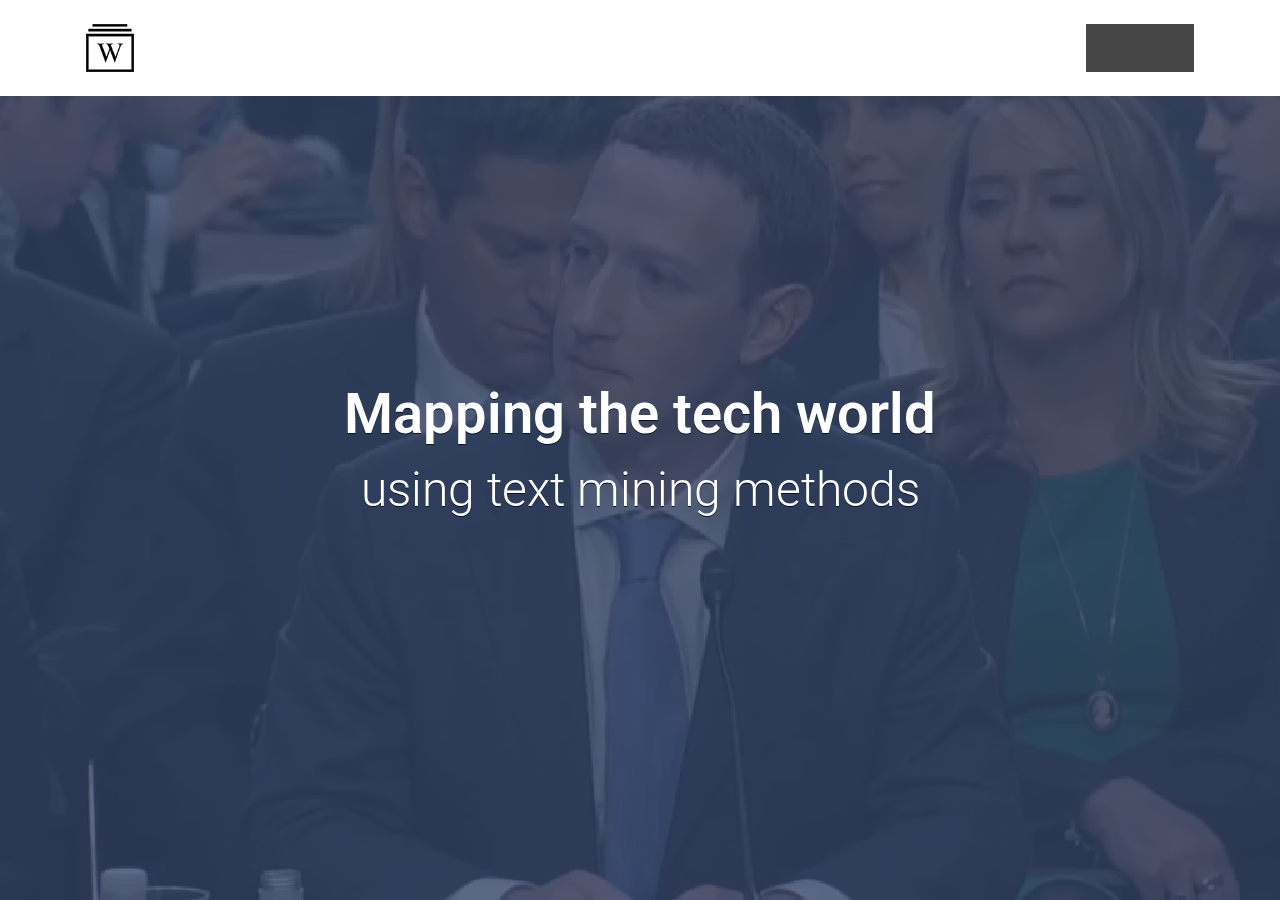
==== index.html @ 3dc0b2a1 "sources" ====
<!doctype html>
<html lang="en" prefix="og: http://ogp.me/ns#">
  <head>
    <meta charset="utf-8">
    <meta name="viewport" content="width=device-width, initial-scale=1">

    <!-- CLEAN MARKUP = GOOD KARMA.
      Hi source code lover,

      you're a curious person and a fast learner ;)
      Let's make something beautiful together. Contribute on Github:
      https://github.com/webslides/webslides

      Thanks!
      -->

    <!-- SEO -->
    <title>Consortium meeting Torino</title>
    <meta name="description" content="CM_Torino">

    <!-- URL CANONICAL -->
    <!-- <link rel="canonical" href="http://your-url.com/permalink"> -->

    <!-- Google Fonts -->
    <link href="https://fonts.googleapis.com/css?family=Roboto:100,100i,300,300i,400,400i,700,700i%7CMaitree:200,300,400,600,700&amp;subset=latin-ext" rel="stylesheet">

    <!-- CSS Base -->
    <link rel="stylesheet" type='text/css' media='all' href="./static/css/webslides.css">

    <!-- Optional - CSS SVG Icons (Font Awesome) -->
    <link rel="stylesheet" type="text/css" media="all" href="./static/css/svg-icons.css">

    <!-- SOCIAL CARDS (ADD YOUR INFO) -->

    <!-- FACEBOOK -->
    <meta property="og:url" content="http://your-url.com/permalink"> <!-- EDIT -->
    <meta property="og:type" content="article">
    <meta property="og:title" content="WebSlides Landings: Create your web presence easily"> <!-- EDIT -->
    <meta property="og:description" content="Create simple, beautiful landing pages with WebSlides. 120+ free slides ready to use."> <!-- EDIT -->
    <meta property="og:updated_time" content="2017-01-04T16:54:27"> <!-- EDIT -->
    <meta property="og:image" content="./static/images/share-webslides.jpg" > <!-- EDIT -->

    <!-- TWITTER -->
    <meta name="twitter:card" content="summary_large_image">
    <meta name="twitter:site" content="@webslides"> <!-- EDIT -->
    <meta name="twitter:creator" content="@jlantunez"> <!-- EDIT -->
    <meta name="twitter:title" content="WebSlides Landings: Create your web presence easily"> <!-- EDIT -->
    <meta name="twitter:description" content="Create simple, beautiful landing pages with WebSlides. 120+ free slides ready to use."> <!-- EDIT -->
    <meta name="twitter:image" content="./static/images/share-webslides.jpg"> <!-- EDIT -->

    <!-- FAVICONS -->
    <link rel="shortcut icon" sizes="16x16" href="./static/images/favicons/favicon.png">
    <link rel="shortcut icon" sizes="32x32" href="./static/images/favicons/favicon-32.png">
    <link rel="apple-touch-icon icon" sizes="76x76" href="./static/images/favicons/favicon-76.png">
    <link rel="apple-touch-icon icon" sizes="120x120" href="./static/images/favicons/favicon-120.png">
    <link rel="apple-touch-icon icon" sizes="152x152" href="./static/images/favicons/favicon-152.png">
    <link rel="apple-touch-icon icon" sizes="180x180" href="./static/images/favicons/favicon-180.png">
    <link rel="apple-touch-icon icon" sizes="192x192" href="./static/images/favicons/favicon-192.png">

    <!-- Android -->
    <meta name="mobile-web-app-capable" content="yes">
    <meta name="theme-color" content="#333333">
  </head>
  <body>
    <header role="banner">
      <nav role="navigation">
        <p class="logo"><a href="./index.html" title="WebSlides">WebSlides</a></p>
        <ul>
          <li class="github">
            <a rel="external" href="https://github.com/mpalinski" title="Github">
              <svg class="fa-github">
                <use xlink:href="#fa-github"></use>
              </svg>
              <em>mpalinski</em>
            </a>
          </li>
          <li class="twitter">
            <a rel="external" href="https://twitter.com/michalpalinski" title="Twitter">
              <svg class="fa-twitter">
                <use xlink:href="#fa-twitter"></use>
              </svg>
              <em>@michal.palinski</em>
            </a>
          </li>
          <!--  <li class="dribbble"><a rel="external" href="http://dribbble.com/webslides" title="Dribbble"><svg class="fa-dribbble"><use xlink:href="#fa-dribbble"></use></svg> <em>webslides</em></a></li> -->
        </ul>
      </nav>
    </header>
    <main role="main">
      <article id="webslides">

        <!-- Quick Guide
          - Each parent <section> in the <article id="webslides"> element is an individual slide.
          - Vertical sliding = <article id="webslides" class="vertical">
          - <div class="wrap"> = container 90% / <div class="wrap size-50"> = 45%;
        -->
        <section class="fullscreen bg-blue aligncenter">
         <div class="embed dark">
           <video autoplay loop muted poster="./static/images/zuckerberg.png">
              <source src="./videoplayback.mp4" type="video/mp4">
           </video>
          </div><!-- .end .embed -->
          <!-- .wrap = container (width: 90%) -->
          <div class="wrap">
            <!-- <h1><code>Paying with your data</code> </h1> -->
            <h1><strong>Mapping the tech world</strong> </h1>
            <h2> using text mining methods </h2>
          </div>
          <!-- .end .wrap -->
        </section>

        <section>
          <!--.wrap = container (width: 90%) -->
          <div class="wrap size-60">
            <h3><strong>Mapping the tech world. </strong>Agenda</h3>
            <hr>
            <div class="bg-white shadow">
              <ul class="flexblock reasons">
                <li>
                  <h2>Research goals</h2>
                  <p>Links with NGI</p>
                </li>
                <li>
                  <h2>Methods</h2>
                  <p>Non-technical introduction</p>
                </li>
                <li>
                  <h2>Results</h2>
                  <p>Maps, maps and more maps</p>
                </li>
                <li>
                  <h2>Conclusions</h2>
                  <p>...and next steps</p>
                </li>
              </ul>
            </div> <!-- .end .bg-white shadow -->
          </div>
          <!-- .end .wrap -->
        </section>

        <section>
          <!--.wrap = container (width: 90%) -->
          <div class="wrap aligncenter">
            <p class="text-subtitle">Mapping the tech world</p>
            <h2>Research goals</h2>
          </div>
          <!-- .end .wrap -->
        </section>

        <section>
          <!--.wrap = container (width: 90%) -->
          <div class="wrap size-60">
            <h3><strong>Research goals</strong></h3>
            <hr>

            <blockquote>
<cite>
<p>Our aim is to support the Next Generation Internet initiative by providing data science tools to map and analyse the developments of the tech word</p>
</cite>
</blockquote>
            <hr>
            <div class="bg-white shadow">
              <ul class="flexblock reasons">
                <li>
                  <h2>Identify</h2>
                  <p>widely discussed topics, focusing on emerging technologies and policy issues</p>
                </li>
                <li>
                  <h2>Dive deeper</h2>
                  <p>in selected areas and highlight key focal points of recent developments</p>
                </li>
              </ul>
            </div> <!-- .end .bg-white shadow -->
          </div>
          <!-- .end .wrap -->
        </section>


        <section>
          <!--.wrap = container (width: 90%) -->
          <div class="wrap aligncenter">
            <p class="text-subtitle">Mapping the tech world</p>
            <h2>Methods</h2>
          </div>
          <!-- .end .wrap -->
        </section>

        <section>
          <div class="wrap">
            <h2><strong>Text mining</strong> Methods</h2>
            <ul class="flexblock gallery">
              <li>
                <a href="#">
                  <figure>
                    <img alt="Thumbnail " src="https://i.imgur.com/o6ag0zM.png">
                    <figcaption>
                      <h2>Topic modelling</h2>
                      <p>LDA</p>
                    </figcaption>
                  </figure>
                </a>
              </li>
              <li>
                <a href="#">
                  <figure>
                    <img alt="Thumbnail" src="https://i.imgur.com/4sPwjA5.png">
                    <figcaption>
                      <h2>Clustering</h2>
                      <p>t-SNE</p>
                    </figcaption>
                  </figure>
                </a>
              </li>
              <li>
                <a href="#">
                  <figure>
                    <img alt="Thumbnail" src="https://i.imgur.com/WFU6CFU.png">
                    <figcaption>
                      <h2>Vectorization</h2>
                      <p>Word2Vec</p>
                    </figcaption>
                  </figure>
                </a>
              </li>
            </ul>
          </div>
          <!-- .end .wrap -->
        </section>

        <section>
          <div class="wrap size-40 zoomIn aligncenter">
            <h4>

            </h4>
            <hr>
            <div class="embed">
              <iframe src="./sources.html" alt="Sources" width="100%"></iframe>
              </div>
            <hr>
            <p>

            </p>

          </div>
        </section>
      </article>
    </main>
    <!--main-->

    <!-- Required -->
    <script src="./static/js/webslides.js"></script>

    <script>
      window.ws = new WebSlides();
    </script>

    <!-- OPTIONAL - svg-icons.js (fontastic.me - Font Awesome as svg icons) -->
    <script defer src="./static/js/svg-icons.js"></script>

  </body>
</html>
---- static/css/svg-icons.css ----
/*=====================================================
Important! 
/js/svg-icons.js is required.
======================================================= */

/*=====================================================
Font Awesome 4.4 as SVG Icons via http://fontastic.me  
class = .fa- (Go to https://fortawesome.github.io/Font-Awesome/icons/)

SVG ICONS - Don't use icon fonts: 
https://speakerdeck.com/ninjanails/death-to-fa-fonts
======================================================= */

svg {
	display: inline-block;
	vertical-align: middle;
	width: 1em;
	height: 1em;

}
[class*="fa-"].large{font-size: 8rem;}


.fa-glass {
	width: 1.0000000298023224em;
}

.fa-music {
	width: 0.8571396097540855em;
}

.fa-search {
	width: 0.9285706554849185em;
}

.fa-envelope-o {
	width: 1.000000972300768em;
}

.fa-heart {
	width: 0.9999999646097422em;
}

.fa-star {
	width: 0.9285713043063879em;
}

.fa-star-o {
	width: 0.9285713043063879em;
}

.fa-user {
	width: 0.785713868836563em;
}

.fa-film {
	width: 1.071429569274187em;
}

.fa-th-large {
	width: 0.9285712415972966em;
}

.fa-th {
	width: 1.0000000521540642em;
}

.fa-th-list {
	width: 1.0000000521540642em;
}

.fa-check {
	width: 1.0000000596046448em;
}

.fa-close {
	width: 0.7857149094343185em;
}

.fa-search-plus {
	width: 0.9285706554849185em;
}

.fa-search-minus {
	width: 0.9285706554849185em;
}

.fa-power-off {
	width: 0.8571455205480252em;
}

.fa-signal {
	width: 0.9999999916180968em;
}

.fa-trash-o {
	width: 0.7857138803228736em;
}

.fa-home {
	width: 0.928572153672576em;
}

.fa-file-o {
	width: 0.8571445867419243em;
}

.fa-clock-o {
	width: 0.8571425850192682em;
}

.fa-road {
	width: 1.0714228972792625em;
}

.fa-download {
	width: 0.9285713359713554em;
}

.fa-arrow-circle-o-down {
	width: 0.8571425850192682em;
}

.fa-arrow-circle-o-up {
	width: 0.8571425850192682em;
}

.fa-inbox {
	width: 0.8571455143392086em;
}

.fa-play-circle-o {
	width: 0.8571425850192682em;
}

.fa-repeat {
	width: 0.8571445668737852em;
}

.fa-refresh {
	width: 0.8571436268589423em;
}

.fa-list-alt {
	width: 1.000000972300768em;
}

.fa-lock {
	width: 1.000000972300768em;
}

.fa-flag {
	width: 1.0357158780097961em;
}

.fa-headphones {
	width: 0.9285684004426003em;
}

.fa-volume-off {
	width: 0.42857232317328453em;
}

.fa-volume-down {
	width: 0.642858412116766em;
}

.fa-volume-up {
	width: 0.9285729192197323em;
}

.fa-qrcode {
	width: 0.7857138514518738em;
}

.fa-tag {
	width: 0.8454238213598728em;
}

.fa-tags {
	width: 1.0597098506987095em;
}

.fa-book {
	width: 0.9302451089024544em;
}

.fa-bookmark {
	width: 0.7142852507531643em;
}

.fa-print {
	width: 0.9285733308643103em;
}

.fa-camera {
	width: 1.0714288031060732em;
}

.fa-font {
	width: 0.9285733103752136em;
}

.fa-bold {
	width: 0.7857098877429962em;
}

.fa-italic {
	width: 0.5714278221130371em;
}

.fa-text-height {
	width: 1.000002734363079em;
}

.fa-text-width {
	width: 0.857142724096775em;
}

.fa-align-left {
	width: 0.9999999664723873em;
}

.fa-align-center {
	width: 1.0000009797513485em;
}

.fa-align-right {
	width: 1.0000009797513485em;
}

.fa-align-justify {
	width: 1.0000009797513485em;
}

.fa-list {
	width: 0.9999999906867743em;
}

.fa-dedent {
	width: 0.9999989476054907em;
}

.fa-indent {
	width: 0.9999989476054907em;
}

.fa-video-camera {
	width: 0.9999980057277753em;
}

.fa-image {
	width: 1.071429569274187em;
}

.fa-pencil {
	width: 0.8454248607158661em;
}

.fa-map-marker {
	width: 0.8714316554367542em;
	margin-top: -0.2em;
}

.fa-adjust {
	width: 0.8571425850192682em;
}

.fa-tint {
	width: 0.8714316815137863em;
}

.fa-edit {
	width: 0.9955342138805463em;
}

.fa-share-square-o {
	width: 0.9285693491497113em;
}

.fa-check-square-o {
	width: 0.9280096615352704em;
}

.fa-arrows {
	width: 0.9999999888241291em;
}

.fa-step-backward {
	width: 0.5714307241141796em;
}

.fa-fast-backward {
	width: 1.000000935047865em;
}

.fa-backward {
	width: 0.9966524690389633em;
}

.fa-play {
	width: 0.7851562518626451em;
}

.fa-pause {
	width: 0.8571436069905758em;
}

.fa-stop {
	width: 0.8571436069905758em;
}

.fa-forward {
	width: 0.8604901600629091em;
}

.fa-fast-forward {
	width: 0.9999990034848452em;
}

.fa-step-forward {
	width: 0.5714267063885927em;
}

.fa-eject {
	width: 0.85825614631176em;
}

.fa-chevron-left {
	width: 0.7500009983778em;
}

.fa-chevron-right {
	width: 0.6785712540149689em;
}

.fa-plus-circle {
	width: 0.8571425850192682em;
}

.fa-minus-circle {
	width: 0.8571425850192682em;
}

.fa-times-circle {
	width: 0.8571425850192682em;
}

.fa-check-circle {
	width: 0.8571425850192682em;
}

.fa-question-circle {
	width: 0.8571425850192682em;
}

.fa-info-circle {
	width: 0.8571425850192682em;
}

.fa-crosshairs {
	width: 0.8571436069905758em;
}

.fa-times-circle-o {
	width: 0.8571425850192682em;
}

.fa-check-circle-o {
	width: 0.8571425850192682em;
}

.fa-ban {
	width: 0.8571426247557004em;
}

.fa-arrow-left {
	width: 0.8928571492433548em;
}

.fa-arrow-right {
	width: 0.8214280630151052em;
}

.fa-arrow-up {
	width: 0.9285692870616913em;
}

.fa-arrow-down {
	width: 0.9285712018609047em;
}

.fa-mail-forward {
	width: 1.0000031888484955em;
}

.fa-expand {
	width: 0.8571445606648922em;
}

.fa-compress {
	width: 0.8571445886045694em;
}

.fa-plus {
	width: 0.785714827477932em;
}

.fa-minus {
	width: 0.7857138440012932em;
}

.fa-asterisk {
	width: 0.9285713285207748em;
}

.fa-exclamation-circle {
	width: 0.8571425850192682em;
}

.fa-leaf {
	width: 0.9999980080174282em;
}

.fa-fire {
	width: 0.7857128586620092em;
}

.fa-eye {
	width: 0.9999980051070452em;
}

.fa-eye-slash {
	width: 1.000001983717084em;
}

.fa-exclamation-triangle {
	width: 0.9999999636784196em;
}

.fa-plane {
	width: 0.7860879210056737em;
}

.fa-calendar {
	width: 0.9285707051554937em;
}

.fa-random {
	width: 0.9999999022111297em;
}

.fa-comment {
	width: 0.9999974196152834em;
}

.fa-magnet {
	width: 0.8571425850192682em;
}

.fa-chevron-up {
	width: 0.9999999701976776em;
}

.fa-chevron-down {
	width: 0.9999999850988388em;
}

.fa-retweet {
	width: 1.0714306645095348em;
}

.fa-shopping-cart {
	width: 0.9285732470452785em;
}

.fa-folder {
	width: 0.9285712813336886em;
}

.fa-folder-open {
	width: 1.0485479356721044em;
}

.fa-arrows-v {
	width: 0.42857228219509125em;
}

.fa-arrows-h {
	width: 1.000000972300768em;
}

.fa-bar-chart {
	width: 1.1428574323654175em;
}



.fa-camera-retro {
	width: 1.0000000074505806em;
}

.fa-key {
	width: 0.9391738375027963em;
}

.fa-cogs {
	width: 1.0714287403970957em;
}

.fa-comments {
	width: 1.0000034073991628em;
}

.fa-thumbs-o-up {
	width: 0.8571465983986855em;
}

.fa-thumbs-o-down {
	width: 0.8571435585618019em;
}

.fa-star-half {
	width: 0.4642870929092169em;
}

.fa-heart-o {
	width: 1.0000009778887033em;
}

.fa-sign-out {
	width: 0.875000032285854em;
}

.fa-linkedin-square {
	width: 0.8571416462459638em;
}

.fa-thumb-tack {
	width: 0.6428600810468197em;
}

.fa-external-link {
	width: 0.9999981845417096em;
}

.fa-sign-in {
	width: 0.8571436069905758em;
}

.fa-trophy {
	width: 0.9285706554849185em;
}

.fa-upload {
	width: 0.9285723492503166em;
}

.fa-lemon-o {
	width: 0.8565869312733412em;
}

.fa-phone {
	width: 0.7857128540053964em;
}

.fa-square-o {
	width: 0.7857118571796491em;
}

.fa-bookmark-o {
	width: 0.7142852507531643em;
}

.fa-phone-square {
	width: 0.8571416462459638em;
}

.fa-unlock {
	width: 1.000000972300768em;
}

.fa-credit-card {
	width: 1.0714279003441334em;
}

.fa-feed {
	width: 0.7864560410380363em;
}

.fa-hdd-o {
	width: 0.8571435995399952em;
}

.fa-bullhorn {
	width: 1.000001672655344em;
}

.fa-bell-o {
	width: 0.999999426305294em;
}

.fa-certificate {
	width: 0.8571425257250667em;
}

.fa-hand-o-right {
	width: 1.0000000074505806em;
}

.fa-hand-o-left {
	width: 0.9999989792704582em;
}

.fa-hand-o-up {
	width: 0.8571425552167966em;
}

.fa-hand-o-down {
	width: 0.8571416288614273em;
}

.fa-arrow-circle-left {
	width: 0.8571425850192682em;
}

.fa-arrow-circle-right {
	width: 0.8571425850192682em;
}

.fa-arrow-circle-up {
	width: 0.8571425850192682em;
}

.fa-arrow-circle-down {
	width: 0.8571425850192682em;
}

.fa-wrench {
	width: 0.9391775503754616em;
}

.fa-tasks {
	width: 1.0000009797513485em;
}

.fa-filter {
	width: 0.7857138165272772em;
}

.fa-arrows-alt {
	width: 0.857147540897131em;
}

.fa-group {
	width: 1.071428755919138em;
}

.fa-chain {
	width: 0.9285723119974136em;
}

.fa-cloud {
	width: 1.0714285423358234em;
}

.fa-flask {
	width: 0.9285696372389793em;
}

.fa-cut {
	width: 0.9975810423493385em;
}

.fa-copy {
	width: 1.0000010058283806em;
}

.fa-paperclip {
	width: 0.7857148349285126em;
}

.fa-floppy-o {
	width: 0.8571445867419243em;
}

.fa-square {
	width: 0.8571416462459638em;
}

.fa-bars {
	width: 0.8571436069905758em;
}

.fa-list-ul {
	width: 1.0000010132789612em;
}

.fa-list-ol {
	width: 1.0083701331168413em;
}

.fa-strikethrough {
	width: 0.9999989485368133em;
}

.fa-underline {
	width: 0.8571445560082793em;
}

.fa-table {
	width: 0.9285723157227039em;
}

.fa-magic {
	width: 0.9436386581510305em;
}

.fa-truck {
	width: 1.0357128381729126em;
}

.fa-pinterest {
	width: 0.8571391701698303em;
}

.fa-pinterest-square {
	width: 0.8571406031646802em;
}

.fa-google-plus-square {
	width: 0.8571416462459638em;
}

.fa-google-plus {
	width: 1.2857149516544268em;
}

.fa-money {
	width: 1.0714295767247677em;
}

.fa-caret-down {
	width: 0.571429718285799em;
}

.fa-caret-up {
	width: 0.5714296959340572em;
}

.fa-caret-left {
	width: 0.3928574174642563em;
}

.fa-caret-right {
	width: 0.32142970090126255em;
}

.fa-columns {
	width: 0.9285723157227039em;
}

.fa-sort {
	width: 0.5714296959340572em;
}

.fa-sort-desc {
	width: 0.571429718285799em;
}

.fa-sort-asc {
	width: 0.5714296959340572em;
}

.fa-envelope {
	width: 1.0000022239983082em;
}

.fa-linkedin {
	width: 0.8571429451305903em;
}

.fa-rotate-left {
	width: 0.8571445606648922em;
}

.fa-gavel {
	width: 1.0106014609336853em;
}

.fa-dashboard {
	width: 1.000001922249794em;
}

.fa-comment-o {
	width: 0.9999974196152834em;
}

.fa-comments-o {
	width: 1.0000035266084524em;
}

.fa-bolt {
	width: 1.000000972300768em;
}

.fa-sitemap {
	width: 1.0000010058283806em;
}

.fa-umbrella {
	width: 0.9285703394562006em;
}

.fa-clipboard {
	width: 1.000001959502697em;
}

.fa-lightbulb-o {
	width: 0.5714296922087669em;
}

.fa-exchange {
	width: 0.9999989476054907em;
}

.fa-cloud-download {
	width: 1.0714285423358234em;
}

.fa-cloud-upload {
	width: 1.0714285423358234em;
}

.fa-user-md {
	width: 0.785713868836563em;
}

.fa-stethoscope {
	width: 0.7857138092319147em;
}

.fa-suitcase {
	width: 1.000000116725687em;
}

.fa-bell {
	width: 0.999999426305294em;
}

.fa-coffee {
	width: 1.0357122694451846em;
}

.fa-cutlery {
	width: 0.7857128530740738em;
}

.fa-file-text-o {
	width: 0.8571445867419243em;
}

.fa-building-o {
	width: 1.000000116725687em;
}

.fa-hospital-o {
	width: 1.000000116725687em;
}

.fa-ambulance {
	width: 1.1071423441171646em;
}

.fa-medkit {
	width: 1.000000116725687em;
}

.fa-fighter-jet {
	width: 1.0714295953512192em;
}

.fa-beer {
	width: 0.9642851203680038em;
}

.fa-h-square {
	width: 0.8571416462459638em;
}

.fa-plus-square {
	width: 0.8571416462459638em;
}

.fa-angle-double-left {
	width: 0.5892861261963844em;
}

.fa-angle-double-right {
	width: 0.5535723362118006em;
}

.fa-angle-double-up {
	width: 0.642861433327198em;
}

.fa-angle-double-down {
	width: 0.6428574100136757em;
}

.fa-angle-left {
	width: 0.3750009909272194em;
}

.fa-angle-right {
	width: 0.3392861280590296em;
}

.fa-angle-up {
	width: 0.642861433327198em;
}

.fa-angle-down {
	width: 0.6428574100136757em;
}

.fa-desktop {
	width: 1.071435708552599em;
}

.fa-laptop {
	width: 1.071429569274187em;
}

.fa-tablet {
	width: 1.071429569274187em;
}

.fa-mobile {
	width: 1.071429569274187em;
}

.fa-circle-o {
	width: 0.8571425850192682em;
}

.fa-quote-left {
	width: 0.9285713583230972em;
}

.fa-quote-right {
	width: 0.9285713285207748em;
}

.fa-spinner {
	width: 1.0000000596046448em;
}

.fa-circle {
	width: 0.8571425850192682em;
}

.fa-mail-reply {
	width: 1.0000029690563679em;
}

.fa-folder-o {
	width: 0.9285712813336886em;
}

.fa-folder-open-o {
	width: 1.0652896141011752em;
}

.fa-smile-o {
	width: 0.8571425850192682em;
}

.fa-frown-o {
	width: 0.8571425850192682em;
}

.fa-meh-o {
	width: 0.8571425850192682em;
}

.fa-gamepad {
	width: 1.0714295854171496em;
}

.fa-keyboard-o {
	width: 1.0714286640286446em;
}

.fa-flag-o {
	width: 1.0357160121202469em;
}

.fa-flag-checkered {
	width: 1.0357160121202469em;
}

.fa-terminal {
	width: 0.9358262214809656em;
}

.fa-code {
	width: 1.0714276805520058em;
}

.fa-mail-reply-all {
	width: 0.9999999292194843em;
}

.fa-star-half-empty {
	width: 0.9285682821646333em;
}

.fa-location-arrow {
	width: 0.7859947793185711em;
}

.fa-crop {
	width: 0.9285703515633941em;
}

.fa-code-fork {
	width: 0.5714296698570251em;
}

.fa-chain-broken {
	width: 0.9285713344191509em;
}

.fa-question {
	width: 0.6221200153231621em;
}

.fa-info {
	width: 0.857143547385931em;
}

.fa-exclamation {
	width: 0.857143547385931em
}

.fa-superscript {
	width: 0.8588164150714874em;
}

.fa-subscript {
	width: 0.8599326312541962em;
}

.fa-eraser {
	width: 1.071428793715313em;
}

.fa-puzzle-piece {
	width: 0.9285733483266085em;
}

.fa-microphone {
	width: 0.6428574770689011em;
}

.fa-microphone-slash {
	width: 0.7857128698378801em;
}

.fa-shield {
	width: 0.7142831720411777em;
}

.fa-calendar-o {
	width: 0.9285707051554937em;
}

.fa-fire-extinguisher {
	width: 0.7845058117527515em;
}

.fa-rocket {
	width: 0.9441959485411644em;
}

.fa-maxcdn {
	width: 0.9815869629383087em;
}

.fa-chevron-circle-left {
	width: 0.8571425850192682em;
}

.fa-chevron-circle-right {
	width: 0.8571425850192682em;
}

.fa-chevron-circle-up {
	width: 0.8571425850192682em;
}

.fa-chevron-circle-down {
	width: 0.8571425850192682em;
}

.fa-html5 {
	width: 0.7857138514518738em;
}

.fa-css3 {
	width: 1.0000000596046448em;
}

.fa-anchor {
	width: 0.9999980125576258em;
}

.fa-unlock-alt {
	width: 1.000000972300768em;
}

.fa-bullseye {
	width: 0.8571425850192682em;
}

.fa-ellipsis-h {
	width: 0.7857148125767708em;
}

.fa-ellipsis-v {
	width: 0.21428712457418442em;
}

.fa-rss-square {
	width: 0.8571416462459638em;
}

.fa-play-circle {
	width: 0.8571425850192682em;
}

.fa-ticket {
	width: 1.0005576871335506em;
}

.fa-minus-square {
	width: 0.8571416462459638em;
}

.fa-minus-square-o {
	width: 0.7857118571796491em;
}

.fa-level-up {
	width: 0.5734755680896342em;
}

.fa-level-down {
	width: 0.5731032819021493em;
}

.fa-check-square {
	width: 0.8571416462459638em;
}

.fa-pencil-square {
	width: 0.8571416462459638em;
}

.fa-external-link-square {
	width: 0.8571416462459638em;
}

.fa-share-square {
	width: 0.8571416462459638em;
}

.fa-caret-square-o-down {
	width: 0.8571416462459638em;
}

.fa-caret-square-o-up {
	width: 0.8571416462459638em;
}

.fa-caret-square-o-right {
	width: 0.8571416462459638em;
}

.fa-eur {
	width: 0.565288751386106em;
}

.fa-gbp {
	width: 0.5691953515633941em;
}

.fa-dollar {
	width: 0.5691973492503166em;
}

.fa-inr {
	width: 0.5011180695146322em;
}

.fa-cny {
	width: 0.5731013106415048em;
}

.fa-rouble {
	width: 0.7142853057011962em;
}

.fa-krw {
	width: 1.0000009899958968em;
}

.fa-bitcoin {
	width: 0.736978217959404em;
}

.fa-file {
	width: 0.8571426197886467em;
}

.fa-file-text {
	width: 0.8571426197886467em;
}

.fa-sort-alpha-asc {
	width: 0.9428952634334564em;
}

.fa-sort-alpha-desc {
	width: 0.9428952634334564em;
}

.fa-sort-amount-asc {
	width: 1.0159967839717865em;
}

.fa-sort-amount-desc {
	width: 1.0159967839717865em;
}

.fa-sort-numeric-asc {
	width: 0.8452380001544952em;
}

.fa-sort-numeric-desc {
	width: 0.8452380001544952em;
}

.fa-thumbs-up {
	width: 0.8928591571748257em;
}

.fa-thumbs-down {
	width: 0.8928584419190884em;
}

.fa-youtube-square {
	width: 0.8571416462459638em;
}

.fa-youtube {
	width: 0.8571435324847698em;
}

.fa-xing {
	width: 0.786087267100811em;
}

.fa-xing-square {
	width: 0.8571416462459638em;
}

.fa-youtube-play {
	width: 1.0000000305008143em;
}

.fa-stack-overflow {
	width: 0.8571415841579437em;
}

.fa-instagram {
	width: 0.8571416462459638em;
}

.fa-flickr {
	width: 0.8571436131993941em;
}

.fa-adn {
	width: 0.8571425850192682em;
}

.fa-bitbucket {
	width: 0.78617824614048em;
}

.fa-bitbucket-square {
	width: 0.8571416462459638em;
}

.fa-tumblr {
	width: 0.6093739867210388em;
}

.fa-tumblr-square {
	width: 0.8571416462459638em;
}

.fa-long-arrow-down {
	width: 0.42857166891917586em;
}

.fa-long-arrow-up {
	width: 0.4285729229450226em;
}

.fa-long-arrow-left {
	width: 1.0357138589024544em;
}

.fa-long-arrow-right {
	width: 0.9642862295731902em;
}

.fa-female {
	width: 0.7142941057682037em;
}

.fa-male {
	width: 0.5714317113161087em;
}

.fa-gittip {
	width: 0.8571425850192682em;
}

.fa-sun-o {
	width: 1.0000000223517418em;
}

.fa-moon-o {
	width: 0.8213352287809048em;
}

.fa-archive {
	width: 1.0000020563602448em;
}

.fa-bug {
	width: 0.9285741709172726em;
}

.fa-vk {
	width: 1.0777527708560228em;
}

.fa-weibo {
	width: 1.0041852121551074em;
}

.fa-renren {
	width: 0.8571416437625885em;
}

.fa-pagelines {
	width: 0.7823682955154254em;
}

.fa-stack-exchange {
	width: 0.7142871618270874em;
}

.fa-arrow-circle-o-right {
	width: 0.8571425850192682em;
}

.fa-arrow-circle-o-left {
	width: 0.8571425850192682em;
}

.fa-caret-square-o-left {
	width: 0.8571416462459638em;
}

.fa-dot-circle-o {
	width: 0.8571425850192682em;
}

.fa-wheelchair {
	width: 0.9090400412678719em;
}

.fa-vimeo-square {
	width: 0.8571416462459638em;
}

.fa-try {
	width: 0.6428615320473909em;
}

.fa-plus-square-o {
	width: 0.7857118571796491em;
}

.fa-space-shuttle {
	width: 1.214285247027874em;
}

.fa-slack {
	width: 0.9285693690180779em;
}

.fa-envelope-square {
	width: 0.8571436131993941em;
}

.fa-wordpress {
	width: 1.0000000049670539em;
}

.fa-openid {
	width: 0.9999983335533216em;
}

.fa-bank {
	width: 1.0714267492294312em;
}

.fa-graduation-cap {
	width: 1.2857187371701002em;
}

.fa-yahoo {
	width: 0.8571445047855377em;
}

.fa-google {
	width: 0.8398430943489075em;
}

.fa-reddit {
	width: 1.0000000049670539em;
}

.fa-reddit-square {
	width: 0.8571416462459638em;
}

.fa-stumbleupon-circle {
	width: 0.8571425850192682em;
}

.fa-stumbleupon {
	width: 1.0714269926149882em;
}

.fa-delicious {
	width: 0.8571416462459638em;
}

.fa-digg {
	width: 1.1428574323654175em;
}

.fa-pied-piper {
	width: 0.8571416462459638em;
}

.fa-pied-piper-alt {
	width: 1.1372744292020798em;
}

.fa-drupal {
	width: 0.8571418623128011em;
}

.fa-joomla {
	width: 0.8571426148215924em;
}

.fa-language {
	width: 0.8571416030172259em;
}

.fa-fax {
	width: 1.0000000037252903em;
}

.fa-building {
	width: 0.7857138179242611em;
}

.fa-child {
	width: 0.7142872214317322em;
}

.fa-paw {
	width: 0.9285706828037519em;
}

.fa-spoon {
	width: 1.0000000298023224em;
}

.fa-cube {
	width: 0.9285703506320715em;
}

.fa-cubes {
	width: 1.2142920158803463em;
}

.fa-behance {
	width: 1.1428583860397339em;
}

.fa-behance-square {
	width: 0.8571436131993941em;
}

.fa-steam {
	width: 0.9999989867210388em;
}

.fa-steam-square {
	width: 0.8571436131992414em;
}

.fa-recycle {
	width: 1.0012093782424927em;
}

.fa-automobile {
	width: 1.1428605308756232em;
}

.fa-cab {
	width: 1.1428585043177009em;
}

.fa-tree {
	width: 0.8571485541760921em;
}

.fa-spotify {
	width: 0.8571425850192682em;
}

.fa-deviantart {
	width: 0.5714287161827087em;
}

.fa-soundcloud {
	width: 1.2857149858027697em;
}

.fa-database {
	width: 0.8571426197886467em;
}

.fa-file-pdf-o {
	width: 0.8571445867419243em;
}

.fa-file-word-o {
	width: 0.8571445867419243em;
}

.fa-file-excel-o {
	width: 0.8571445867419243em;
}

.fa-file-powerpoint-o {
	width: 0.8571445867419243em;
}

.fa-file-image-o {
	width: 0.8571445867419243em;
}

.fa-file-archive-o {
	width: 0.8571445867419243em;
}

.fa-file-audio-o {
	width: 0.8571445867419243em;
}

.fa-file-movie-o {
	width: 0.8571445867419243em;
}

.fa-file-code-o {
	width: 0.8571445867419243em;
}

.fa-vine {
	width: 0.857145681977272em;
}

.fa-codepen {
	width: 1.0000000298023224em;
}

.fa-jsfiddle {
	width: 1.1428555250167847em;
}

.fa-life-bouy {
	width: 1.0000000049670539em;
}

.fa-circle-o-notch {
	width: 0.9999980702996254em;
}

.fa-ra {
	width: 0.999438002705574em;
}

.fa-empire {
	width: 1.0000000049670539em;
}

.fa-git-square {
	width: 0.8571416462459638em;
}

.fa-git {
	width: 1.0000000447034836em;
}

.fa-hacker-news {
	width: 0.8571416462459638em;
}

.fa-tencent-weibo {
	width: 0.7142878770828247em;
}

.fa-qq {
	width: 1.0000018551945686em;
}

.fa-wechat {
	width: 1.142860472202301em;
}

.fa-paper-plane {
	width: 1.0009309110464528em;
}

.fa-paper-plane-o {
	width: 1.0005583113525063em;
}

.fa-history {
	width: 0.8571445606648922em;
}

.fa-circle-thin {
	width: 0.8571425850192682em;
}

.fa-header {
	width: 1.0000018998980522em;
}

.fa-paragraph {
	width: 0.7265684753656387em;
}

.fa-sliders {
	width: 0.8571425676345825em;
}

.fa-share-alt {
	width: 0.8571425974369049em;
}

.fa-share-alt-square {
	width: 0.8571416462459638em;
}

.fa-bomb {
	width: 1.0000009909272194em;
}

.fa-futbol-o {
	width: 1.0000000049670539em;
}

.fa-tty {
	width: 1.0000020181760192em;
}

.fa-binoculars {
	width: 1.0000019930303097em;
}

.fa-plug {
	width: 0.9999989569187164em;
}

.fa-slideshare {
	width: 1.000006040558219em;
}

.fa-twitch {
	width: 0.9999990165233612em;
}

.fa-yelp {
	width: 0.8580739721655846em;
}

.fa-newspaper-o {
	width: 1.1428594440221786em;
}

.fa-wifi {
	width: 1.142857201397419em;
}

.fa-calculator {
	width: 0.9285713012019414em;
}

.fa-google-wallet {
	width: 0.9977688640356064em;
}

.fa-cc-visa {
	width: 1.2857130939760282em;
}

.fa-cc-mastercard {
	width: 1.2857130939760282em;
}

.fa-cc-discover {
	width: 1.2857129871845245em;
}

.fa-cc-amex {
	width: 1.285718947649002em;
}

.fa-cc-paypal {
	width: 1.2857130939760282em;
}

.fa-cc-stripe {
	width: 1.2857130939760282em;
}

.fa-bell-slash {
	width: 1.1428565569221973em;
}

.fa-bell-slash-o {
	width: 1.1428565569221973em;
}

.fa-trash {
	width: 0.7857138803228736em;
}

.fa-copyright {
	width: 0.8571425850192682em;
}

.fa-at {
	width: 0.8571425999204312em;
}

.fa-eyedropper {
	width: 1.0000010132789612em;
}

.fa-paint-brush {
	width: 0.9988838285207748em;
}

.fa-birthday-cake {
	width: 0.9999999776482582em;
}

.fa-area-chart {
	width: 1.1428574323654175em;
}

.fa-pie-chart {
	width: 0.964285093049206em;
}

.fa-line-chart {
	width: 1.1428574323654175em;
}

.fa-lastfm {
	width: 1.0000022376577817em;
}

.fa-lastfm-square {
	width: 0.8571416462459638em;
}

.fa-toggle-off {
	width: 1.142858593414303em;
}

.fa-toggle-on {
	width: 1.14285634085536em;
}

.fa-bicycle {
	width: 1.28571296234918em;
}

.fa-bus {
	width: 0.8571415692567825em;
}

.fa-ioxhost {
	width: 1.1428571175783873em;
}

.fa-angellist {
	width: 0.7142852619290352em;
}

.fa-cc {
	width: 1.1428574323654175em;
}

.fa-ils {
	width: 0.7678564703091979em;
}

.fa-meanpath {
	width: 0.8571436131994687em;
}

.fa-buysellads {
	width: 0.8571436107158661em;
}

.fa-connectdevelop {
	width: 1.1428584707900882em;
}

.fa-dashcube {
	width: 0.785714864730835em;
}

.fa-forumbee {
	width: 0.8571425694972277em;
}

.fa-leanpub {
	width: 1.142857511062175em;
}

.fa-sellsy {
	width: 1.1428565382957458em;
}

.fa-shirtsinbulk {
	width: 0.8571415543556213em;
}

.fa-simplybuilt {
	width: 1.142860271036625em;
}

.fa-skyatlas {
	width: 1.14285752673959em;
}

.fa-cart-plus {
	width: 0.928574200719595em;
}

.fa-cart-arrow-down {
	width: 0.928574200719595em;
}

.fa-diamond {
	width: 1.142861483618617em;
}

.fa-ship {
	width: 1.142856314778328em;
}

.fa-user-secret {
	width: 0.785717862347763em;
}

.fa-motorcycle {
	width: 1.2885052015384417em;
}

.fa-street-view {
	width: 0.7857207879424095em;
}

.fa-heartbeat {
	width: 1.0000009760260582em;
}

.fa-venus {
	width: 0.6395084308460355em;
}

.fa-mars {
	width: 0.8571416437625885em;
}

.fa-mercury {
	width: 0.6428571790456772em;
}

.fa-intersex {
	width: 0.7823648327030241em;
}

.fa-transgender-alt {
	width: 0.9285693382844329em;
}

.fa-venus-double {
	width: 0.9999989913776517em;
}

.fa-mars-double {
	width: 1.0690097333863378em;
}

.fa-venus-mars {
	width: 1.1376486765220761em;
}

.fa-mars-stroke {
	width: 0.8571426570415497em;
}

.fa-mars-stroke-v {
	width: 0.6395094422623515em;
}

.fa-mars-stroke-h {
	width: 1.066592177376151em;
}

.fa-neuter {
	width: 0.6428564637899399em;
}

.fa-genderless {
	width: 0.6428574621677399em;
}

.fa-facebook-official {
	width: 0.8571436237543821em;
}

.fa-pinterest-p {
	width: 0.7142868041992188em;
}

.fa-whatsapp {
	width: 0.857144296169281em;
}

.fa-user-plus {
	width: 1.1428584034244977em;
}

.fa-user-times {
	width: 1.1378349239627532em;
}

.fa-bed {
	width: 1.1428574621677399em;
}

.fa-viacoin {
	width: 0.8571425676345825em;
}

.fa-train {
	width: 0.857141618927244em;
}

.fa-subway {
	width: 0.857141618927244em;
}

.fa-medium {
	width: 1.0000000428408384em;
}

.fa-y-combinator {
	width: 0.8571425676345825em;
}

.fa-optin-monster {
	width: 1.2812500447034836em;
}

.fa-opencart {
	width: 1.2865476533770561em;
}

.fa-expeditedssl {
	width: 1.0000000049670539em;
}
.fa-battery-full {
	width: 1.2857148237526417em;
}
.fa-battery-4 {
	width: 1.2857148237526417em;
}

.fa-battery-3 {
	width: 1.285716611891985em;
}

.fa-battery-2 {
	width: 1.285716611891985em;
}

.fa-battery-1 {
	width: 1.285716611891985em;
}

.fa-battery-0 {
	width: 1.285716611891985em;
}

.fa-mouse-pointer {
	width: 0.6463916040956974em;
}

.fa-i-cursor {
	width: 0.5em;
}

.fa-object-group {
	width: 1.142856389284134em;
}

.fa-object-ungroup {
	width: 1.2857120633125305em;
}

.fa-sticky-note {
	width: 0.8571426197886467em;
}

.fa-sticky-note-o {
	width: 0.8571405932307243em;
}

.fa-cc-jcb {
	width: 1.2857130939760282em;
}

.fa-cc-diners-club {
	width: 1.2857130939760282em;
}

.fa-clone {
	width: 0.9999999590218067em;
}

.fa-balance-scale {
	width: 1.2942902165651321em;
}

.fa-hourglass-o {
	width: 0.8571416353806853em;
}

.fa-hourglass-1 {
	width: 0.8571416353806853em;
}

.fa-hourglass-2 {
	width: 0.8571416353806853em;
}

.fa-hourglass-3 {
	width: 0.8571416353806853em;
}

.fa-hourglass {
	width: 0.8571436023339629em;
}

.fa-hand-grab-o {
	width: 0.8571436107158661em;
}

.fa-hand-paper-o {
	width: 0.9107128493487835em;
}

.fa-hand-scissors-o {
	width: 0.9999980007607974em;
}

.fa-hand-lizard-o {
	width: 1.1428582593798637em;
}

.fa-hand-spock-o {
	width: 1.0714277178049088em;
}

.fa-hand-pointer-o {
	width: 0.9285682551562786em;
}

.fa-trademark {
	width: 1.1008171644061804em;
}

.fa-registered {
	width: 1.0000000049670539em;
}

.fa-creative-commons {
	width: 1.0000000049670539em;
}

.fa-gg {
	width: 1.142856478691101em;
}

.fa-gg-circle {
	width: 1.0000000049670539em;
}

.fa-tripadvisor {
	width: 1.2857139185070992em;
}

.fa-odnoklassniki {
	width: 0.7142824977636337em;
}

.fa-odnoklassniki-square {
	width: 0.8571416462459638em;
}

.fa-get-pocket {
	width: 0.959822304546833em;
}

.fa-wikipedia-w {
	width: 1.2857110323384404em;
}

.fa-safari {
	width: 1.0000000049670539em;
}

.fa-chrome {
	width: 1.0002786591649055em;
}

.fa-firefox {
	width: 0.9985101446509361em;
}

.fa-opera {
	width: 1.0000011399388313em;
}

.fa-internet-explorer {
	width: 0.9999980032444em;
}

.fa-television {
	width: 1.1714316554367542em;
}

.fa-contao {
	width: 1.000000111758709em;
}

.fa-500px {
	width: 0.7951981648802757em;
}

.fa-amazon {
	width: 1.0010244324803352em;
}

.fa-calendar-plus-o {
	width: 0.9285713012019414em;
}

.fa-calendar-minus-o {
	width: 0.9285707051554937em;
}

.fa-calendar-times-o {
	width: 0.9285707051554937em;
}

.fa-calendar-check-o {
	width: 0.9285707051554937em;
}

.fa-industry {
	width: 0.9999989531934261em;
}

.fa-map-pin {
	width: 0.5714278568824156em;
}

.fa-map-signs {
	width: 1.0000010207295418em;
}

.fa-map-o {
	width: 1.1428583338856697em;
}

.fa-map {
	width: 0.9999999906867743em;
}

.fa-commenting {
	width: 1.0000040555996748em;
}

.fa-commenting-o {
	width: 0.9999974196152834em;
}

.fa-houzz {
	width: 0.5714277625083923em;
}

.fa-vimeo {
	width: 1.0050220787525177em;
}

.fa-black-tie {
	width: 0.8571425676345825em;
}

.fa-fonticons {
	width: 0.8571425676345825em;
}

.fa-reddit-alien {
	width: 1.0000009834766388em;
}

.fa-edge {
	width: 0.9999999701976776em;
}

.fa-credit-card-alt {
	width: 1.2857139110565186em;
}

.fa-codiepie {
	width: 0.9542412211497626em;
}

.fa-modx {
	width: 0.9999999403953552em;
}

.fa-fort-awesome {
	width: 0.9285743236541748em;
}

.fa-usb {
	width: 1.2857153688868266em;
}

.fa-product-hunt {
	width: 1.0000000049670539em;
}

.fa-mixcloud {
	width: 1.2857142388820648em;
}

.fa-scribd {
	width: 0.8569198697805405em;
}

.fa-pause-circle {
	width: 0.8571425850192682em;
}

.fa-pause-circle-o {
	width: 0.8571425850192682em;
}

.fa-stop-circle {
	width: 0.8571425850192682em;
}

.fa-stop-circle-o {
	width: 0.8571425850192682em;
}

.fa-shopping-bag {
	width: 0.9999990325886756em;
}

.fa-shopping-basket {
	width: 1.1428582395116678em;
}

.fa-hashtag {
	width: 1.000002235174179em;
}

.fa-bluetooth {
	width: 0.8571405559778214em;
}

.fa-bluetooth-b {
	width: 0.5714296698570251em;
}

.fa-percent {
	width: 0.857141618927244em;
}
.fa-university {
	width: 1.1428583338856697em;
}
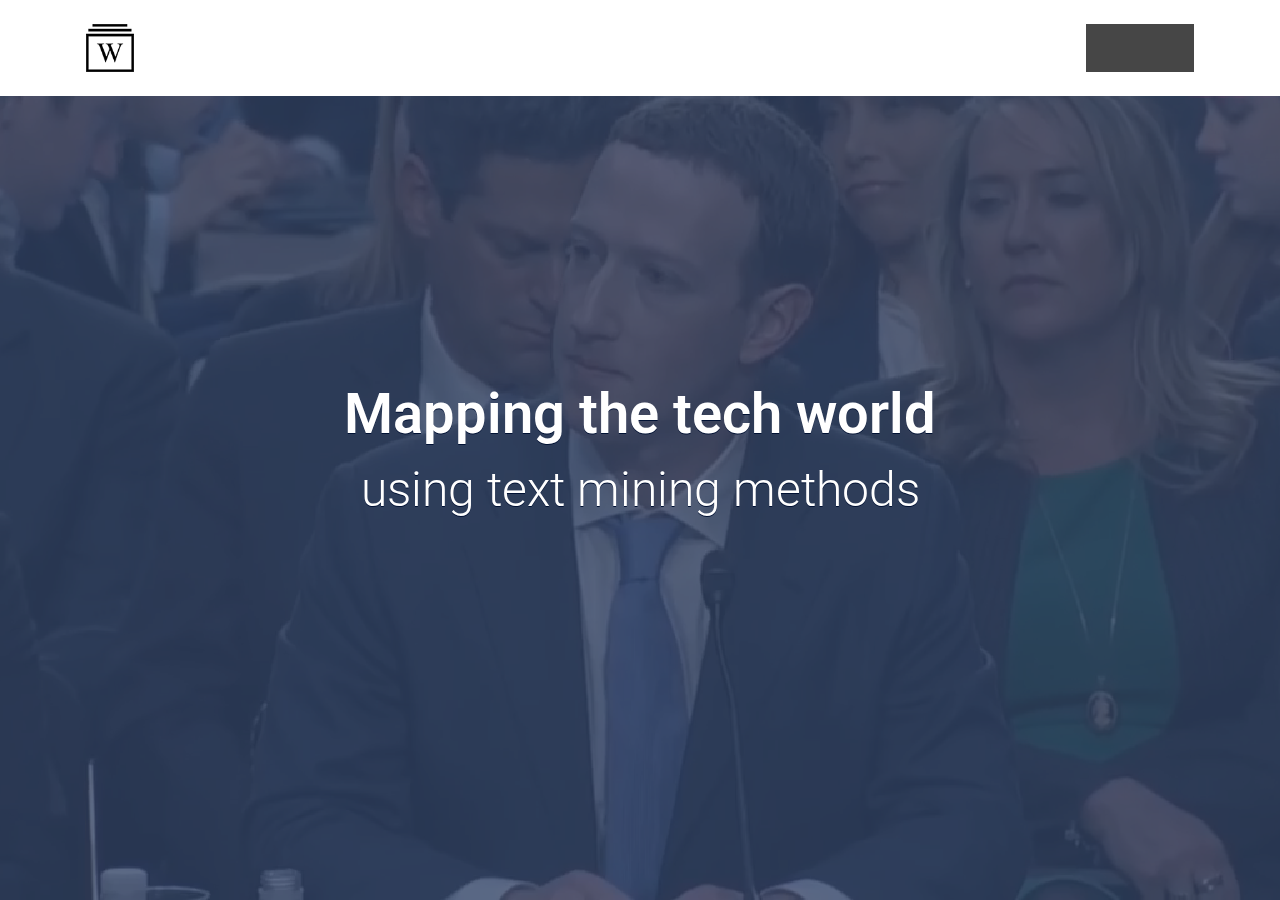
==== commit 150f425d: "sources" ====
--- a/index.html
+++ b/index.html
@@ -228,7 +228,7 @@
         </section>
 
         <section>
-          <div class="wrap size-40 zoomIn aligncenter">
+          <div class="wrap aligncenter">
             <h4>
 
             </h4>
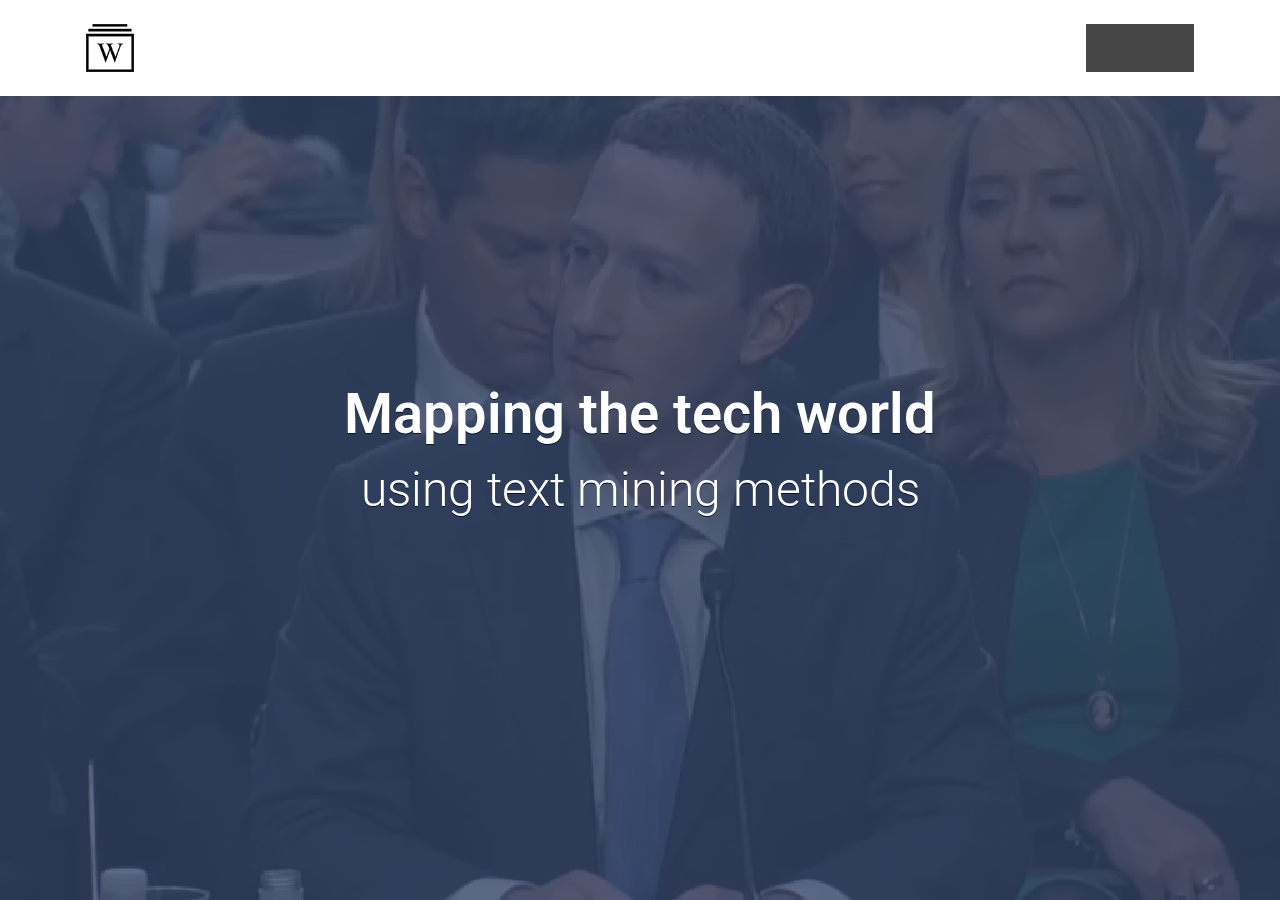
==== commit 783799d4: "video" ====
--- a/index.html
+++ b/index.html
@@ -121,7 +121,7 @@
                   <p>Links with NGI</p>
                 </li>
                 <li>
-                  <h2>Methods</h2>
+                  <h2>Sources & Methods</h2>
                   <p>Non-technical introduction</p>
                 </li>
                 <li>
@@ -180,9 +180,22 @@
           <!--.wrap = container (width: 90%) -->
           <div class="wrap aligncenter">
             <p class="text-subtitle">Mapping the tech world</p>
-            <h2>Methods</h2>
-          </div>
-          <!-- .end .wrap -->
+            <h2>Sources & Methods</h2>
+          </div>
+          <!-- .end .wrap -->
+        </section>
+
+        <section>
+          <div class="wrap size-60 zoomIn aligncenter">
+  <h3>
+    <strong>Data sources</strong>
+  </h3>
+            <hr>
+            <div class="embed">
+              <img src="./static/images/sources.png" alt="Sources" width="70%"></img>
+              </div>
+
+          </div>
         </section>
 
         <section>
@@ -228,21 +241,45 @@
         </section>
 
         <section>
-          <div class="wrap aligncenter">
-            <h4>
-
-            </h4>
-            <hr>
-            <div class="embed">
-              <iframe src="./sources.html" alt="Sources" width="100%"></iframe>
-              </div>
-            <hr>
-            <p>
-
-            </p>
-
-          </div>
-        </section>
+          <div class="wrap">
+            <!-- [class*="content-"] = container max-width:50% = 600px -->
+            <div class="content-center">
+              <h3>Topic modelling</h3>
+              <ul class="flexblock specs">
+                <li>
+                  <div>
+                    <h2>
+                      LDA enables the thematic mapping of large amounts of text data
+                    </h2>
+ e.g. a news article covering the Cambridge Analytica may contain topics: 60% social media, 30% politics, 10% tech regulations
+</div>
+                </li>
+                <li>
+                  <div>
+                    <h2>
+Topics contain characteristic vocabularies
+                    </h2>
+                     e.g. the social media topic is described by the words Facebook, Twitter, Zuckerberg etc.
+                  </div>
+                </li>
+                <li>
+                  <div>
+                    <h2>
+                      <svg class="fa-text-height">
+                        <use xlink:href="#fa-text-height"></use>
+                      </svg>
+                      Vertical rhythm
+                    </h2>
+                    Use multiples of 8.
+                  </div>
+                </li>
+              </ul>
+            </div>
+            <!-- end .content-center -->
+          </div>
+          <!-- .end .wrap -->
+        </section>
+
       </article>
     </main>
     <!--main-->
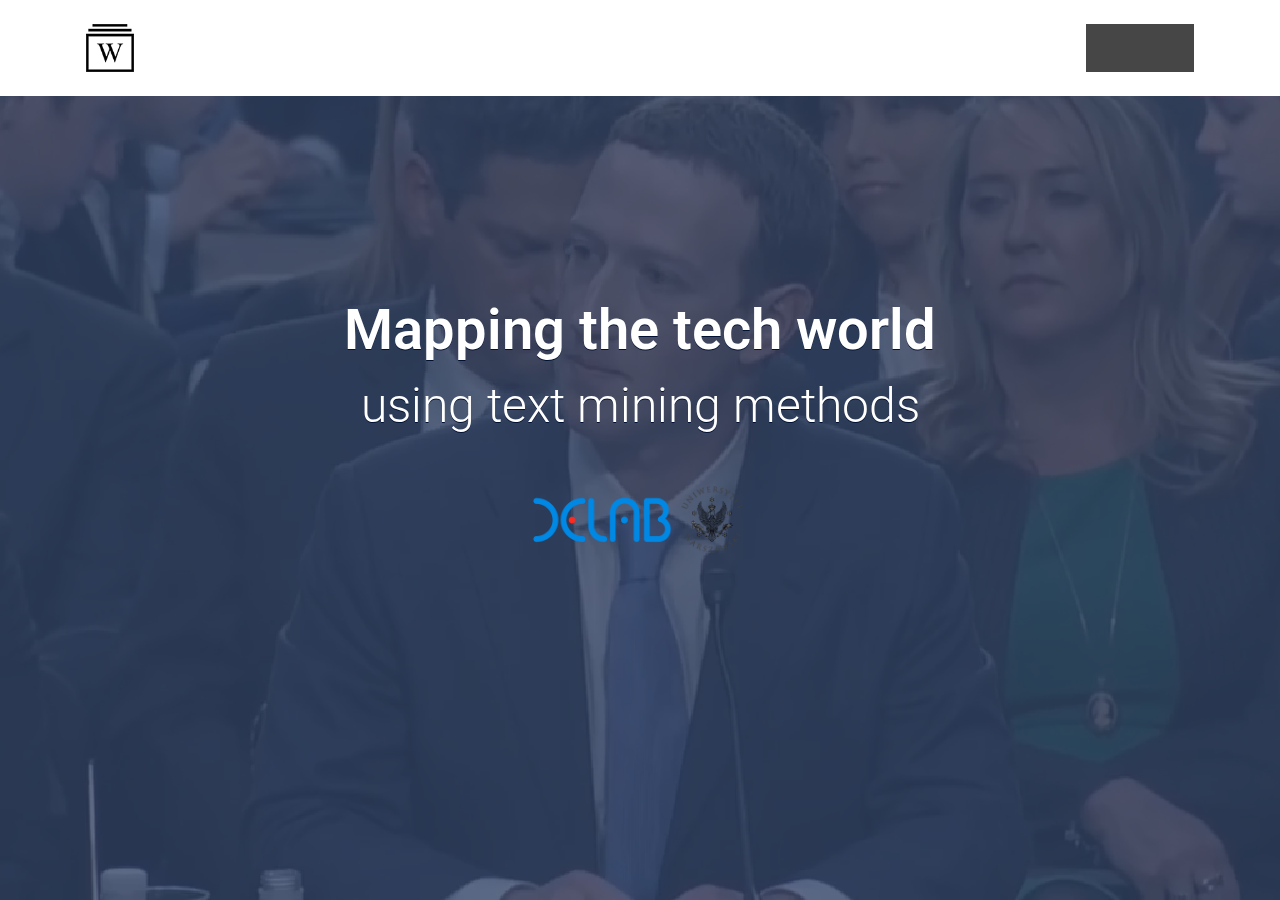
==== commit 773dce49: "video" ====
--- a/index.html
+++ b/index.html
@@ -105,6 +105,8 @@
             <!-- <h1><code>Paying with your data</code> </h1> -->
             <h1><strong>Mapping the tech world</strong> </h1>
             <h2> using text mining methods </h2>
+            <img src="./static/images/delabuw.png" width="20%"></img>
+
           </div>
           <!-- .end .wrap -->
         </section>
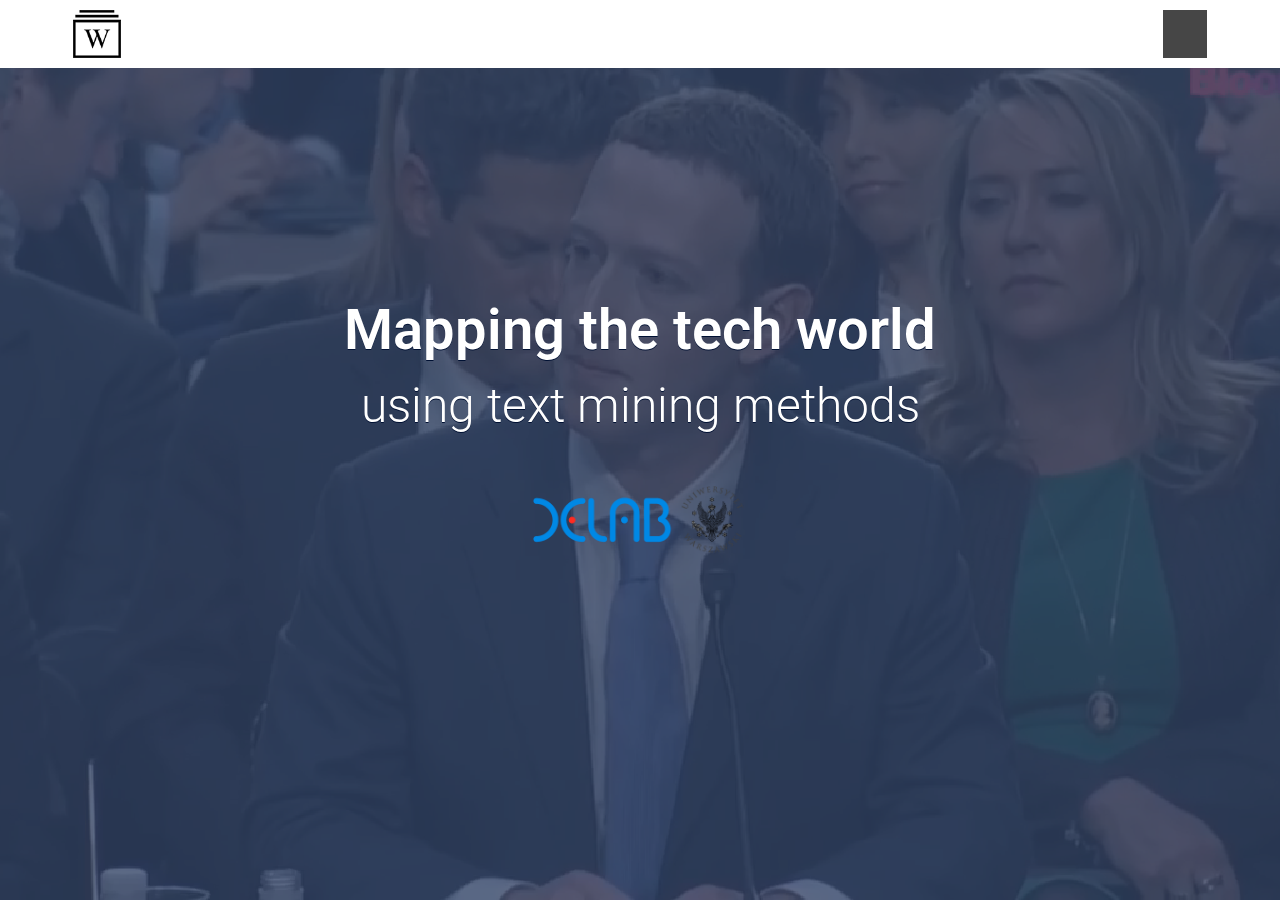
==== commit c54ba341: "methods" ====
--- a/index.html
+++ b/index.html
@@ -232,7 +232,7 @@
                     <img alt="Thumbnail" src="https://i.imgur.com/WFU6CFU.png">
                     <figcaption>
                       <h2>Vectorization</h2>
-                      <p>Word2Vec</p>
+                      <p>Word2vec</p>
                     </figcaption>
                   </figure>
                 </a>
@@ -267,12 +267,10 @@
                 <li>
                   <div>
                     <h2>
-                      <svg class="fa-text-height">
-                        <use xlink:href="#fa-text-height"></use>
-                      </svg>
-                      Vertical rhythm
-                    </h2>
-                    Use multiples of 8.
+ We have used LDA in a two-stage process
+                    </h2>
+1. The entire sample of articles is divided into wide categories, e.g. business or AI based on the dominant topic </br>
+2. LDA is applied again for articles in the individual categories, to explore latent topics within them
                   </div>
                 </li>
               </ul>
@@ -282,6 +280,178 @@
           <!-- .end .wrap -->
         </section>
 
+        <section>
+          <div class="wrap">
+            <!-- [class*="content-"] = container max-width:50% = 600px -->
+            <div class="content-center">
+              <h3>Clustering</h3>
+              <ul class="flexblock specs">
+                <li>
+                  <div>
+                    <h2>
+Our data is high-dimensional (770k unique terms)
+                    </h2>
+We need to discover its hidden, lower-dimensional structure
+      </div>
+                </li>
+                <li>
+                  <div>
+                    <h2>
+We have applied a combination of SVD, PCA and t-SNE for dimensionality reduction
+                    </h2>
+</div>
+</li>
+
+<li>
+  <div>
+    <h2>
+It works nicely with preserving local structure
+</h2>
+I.e. observations close to each other in the input high-dimensional space are also close to each other in the output low-dimensional space
+
+</div>
+</li>
+
+<li>
+  <div>
+    <h2>
+It maintains the global structure of data: the distance between topic clouds is meaningful
+    </h2>
+    E.g. the cloud with articles on bitcoin are close to the cloud collecting documents on ether, and further from articles on AI
+
+</div>
+</li>
+                  </div>
+                </li>
+
+              </ul>
+            </div>
+            <!-- end .content-center -->
+          </div>
+          <!-- .end .wrap -->
+        </section>
+
+        <section>
+          <div class="wrap">
+            <!-- [class*="content-"] = container max-width:50% = 600px -->
+            <div class="content-center">
+              <h3>Vectorization Experiment</h3>
+              <ul class="flexblock specs">
+                <li>
+                  <div>
+                    <h2>
+Word2vec (Google's neural network algorithm )
+                    </h2>
+Word2vec is a powerful deep learning method utilizing neural networks
+        </div>
+                </li>
+                <li>
+                  <div>
+                    <h2>
+With Word2vec, we can analyse word pair relationships
+                    </h2>
+such as similarity (e.g. synonyms) or analogies (e.g. “king”-“man”+“woman”=“queen”)
+                  </div>
+                </li>
+                <li>
+                  <div>
+                    <h2>
+Multiple word2vec models have been trained on various data sets, such as Google News and Wikipedia
+                    </h2>
+Using domain-specific data sets (as articles from tech news media), we can obtain more precise representations
+                  </div>
+                </li>
+              </ul>
+            </div>
+            <!-- end .content-center -->
+          </div>
+          <!-- .end .wrap -->
+        </section>
+
+        <section>
+          <!--.wrap = container (width: 90%) -->
+          <div class="wrap aligncenter">
+            <p class="text-subtitle">Mapping the tech world</p>
+            <h2>Results</h2>
+          </div>
+          <!-- .end .wrap -->
+        </section>
+
+
+        <section>
+          <div class="wrap">
+            <h3><strong>LDA</strong></h3>
+            <hr>
+
+            <div class="embed">
+              <iframe src="https://mpalinski.gitlab.io/ngi-fwd-deliv/" width="100%"></iframe>
+              </div>
+          </div>
+        </section>
+
+        <section>
+          <div class="wrap size-60 zoomIn aligncenter">
+        <h3>
+        <strong>Topic filtering</strong>
+        </h3>
+            <hr>
+            <div class="embed">
+              <img src="./static/images/map.png" alt="Filtering" width="100%"></img>
+              </div>
+
+          </div>
+        </section>
+
+        <section>
+          <div class="wrap">
+            <h3><strong>LDA + t-SNE clustering</strong></h3>
+<hr>
+            <div class="embed">
+              <iframe src="https://testsite.delabapps.eu/src/scatter_total50k.html" width="100%"></iframe>
+              </div>
+          </div>
+        </section>
+
+        <section>
+          <div class="wrap">
+            <h3><strong>LDA + t-SNE clustering</strong></h3>
+<hr>
+            <div class="card-50">
+              <div class="flex-content">
+                <ul class="flexblock specs">
+                  <li>
+                    <div>
+
+                      <h2>Ultra-Fast WiFi</h2>
+                      Faster LTE with the best worldwide roaming.
+                    </div>
+                  </li>
+                  <li>
+                    <div>
+
+                      <h2>All day battery life</h2>
+                      Your battery worries may be over.
+                    </div>
+                  </li>
+                  <li>
+                    <div>
+                    
+                      <h2>Lifetime Warranty </h2>
+                      We'll fix it or if we can't, we'll replace it.
+                    </div>
+                  </li>
+                </ul>
+              </div>
+              <!-- end .flex-content-->
+              <figure>
+                <img class="aligncenter" src="https://fwd.delabapps.eu/img/example_fin.png" alt="tsne">
+              </figure>
+            </div>
+            <!-- .end card-50 -->
+          </div>
+          <!-- .end .wrap -->
+        </section>
+
       </article>
     </main>
     <!--main-->
